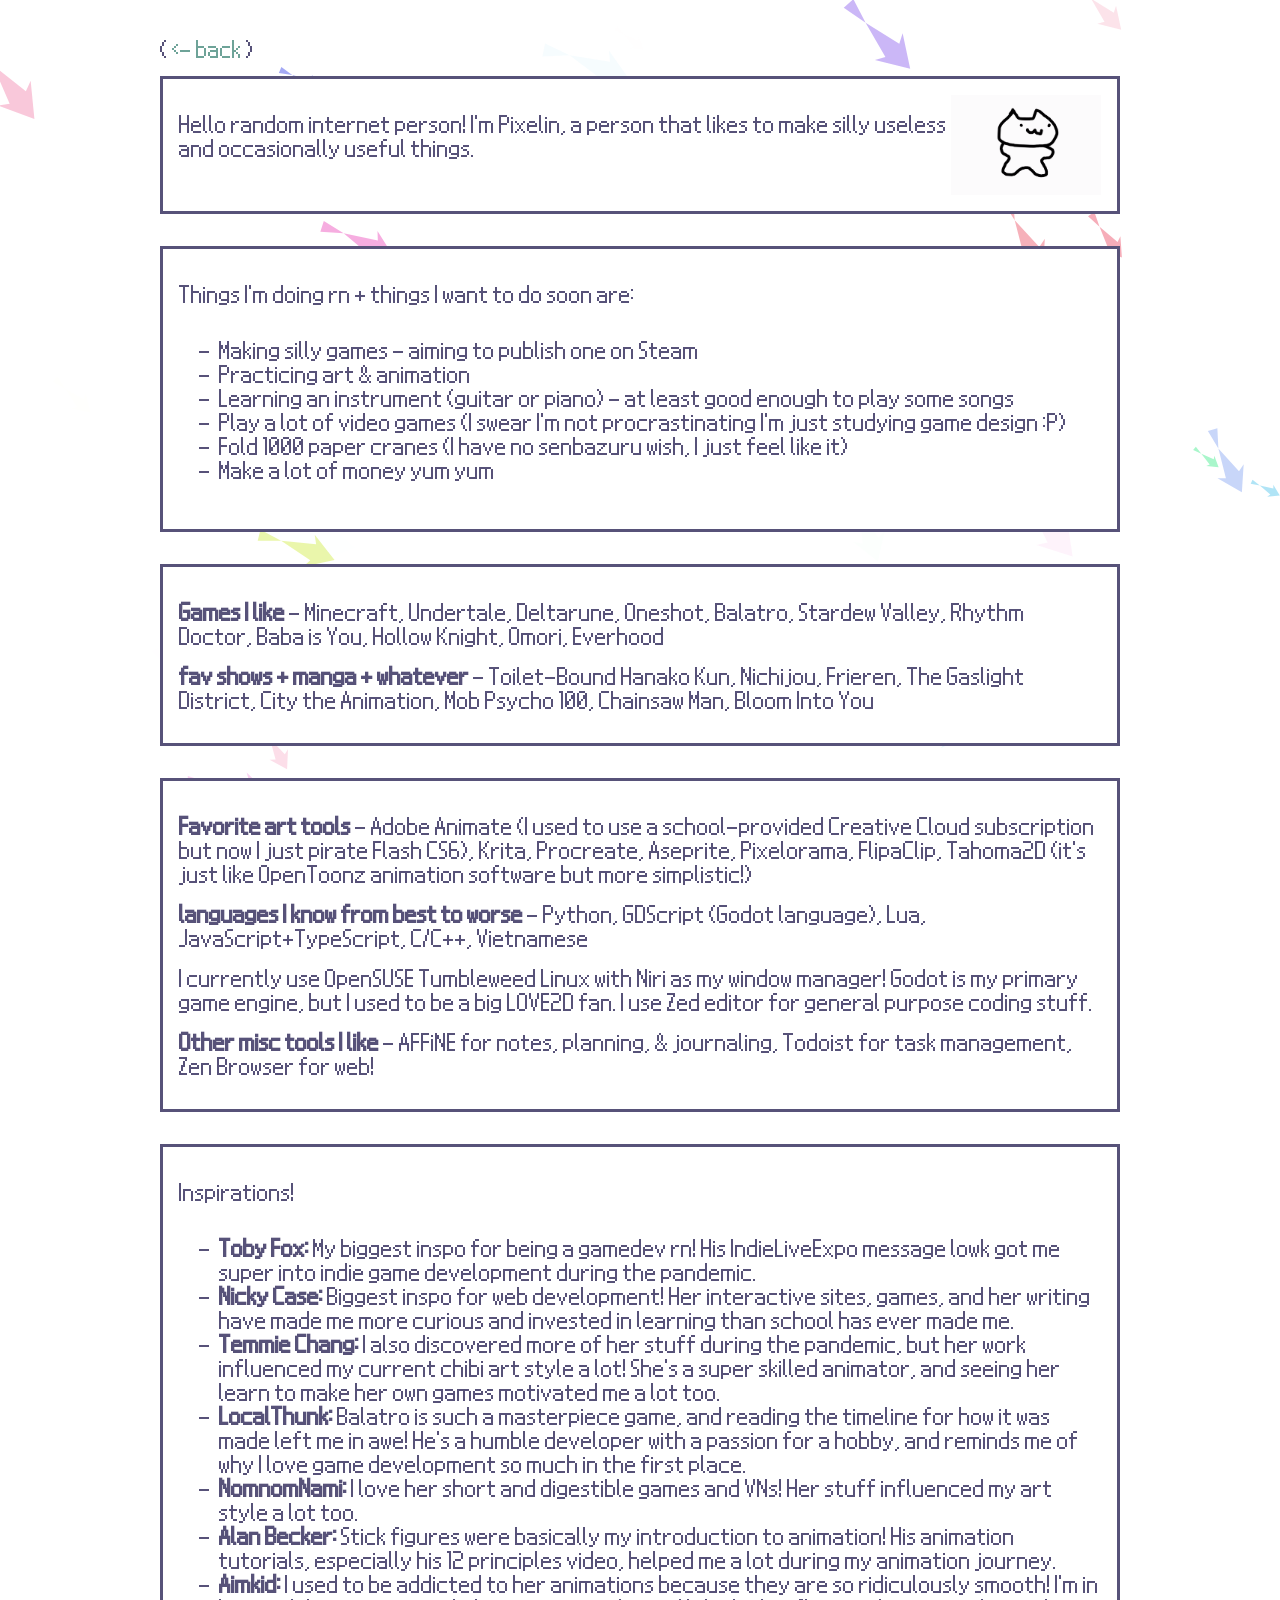
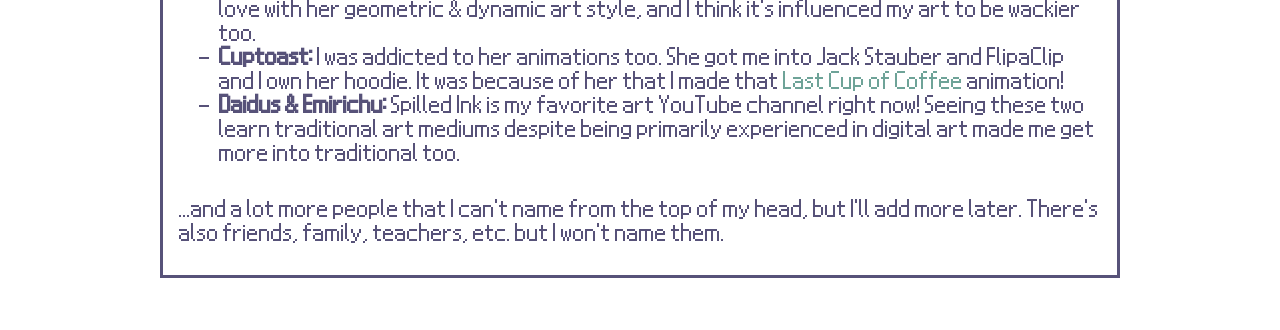
==== about/index.html @ 74335c8c "about me page!!" ====
<!doctype html>
<html lang="en-US">
  <head>
    <title>@pxlinspace - about</title>

    <meta itemprop="name" content="@pxlinspace" />
    <meta itemprop="description" content="Hi, I'm pixelin!" />

    <link
      rel="apple-touch-icon"
      sizes="180x180"
      href="/images/favicon/apple-touch-icon.png"
    />
    <link
      rel="icon"
      type="image/png"
      sizes="32x32"
      href="/images/favicon/favicon-32x32.png"
    />
    <link
      rel="icon"
      type="image/png"
      sizes="16x16"
      href="/images/favicon/favicon-16x16.png"
    />
    <link rel="manifest" href="/site.webmanifest" />

    <meta charset="UTF-8" />
    <meta name="viewport" content="width=device-width, initial-scale=1.0" />
    <link rel="stylesheet" href="/style.css" />

    <script type="module" src="/js/background-canvas.js"></script>
  </head>

  <body>
    <canvas id="background-canvas"></canvas>

    <p>(<a href="/"> <- back </a>)</p>
    <div class="textbox" style="display: flex">
      <p>
        Hello random internet person! I'm Pixelin, a person that likes to make
        silly useless and occasionally useful things.
      </p>
      <img
        src="/images/stoopid.gif"
        alt="stoopid dancing idiot cat"
        width="150px"
      />
    </div>
    <div class="textbox">
      <p>Things I'm doing rn + things I want to do soon are:</p>
      <ul>
        <li>Making silly games - aiming to publish one on Steam</li>
        <li>Practicing art & animation</li>
        <li>
          Learning an instrument (guitar or piano) - at least good enough to
          play some songs
        </li>
        <li>
          Play a lot of video games (I swear I'm not procrastinating I'm just
          studying game design :P)
        </li>
        <li>
          Fold 1000 paper cranes (I have no senbazuru wish, I just feel like it)
        </li>
        <li>Make a lot of money yum yum</li>
      </ul>
    </div>
    <div class="textbox">
      <p>
        <b>Games I like</b> - Minecraft, Undertale, Deltarune, Oneshot, Balatro,
        Stardew Valley, Rhythm Doctor, Baba is You, Hollow Knight, Omori,
        Everhood
      </p>
      <p>
        <b>fav shows + manga + whatever</b> - Toilet-Bound Hanako Kun, Nichijou,
        Frieren, The Gaslight District, City the Animation, Mob Psycho 100,
        Chainsaw Man, Bloom Into You
      </p>
    </div>
    <div class="textbox">
      <p>
        <b>Favorite art tools</b> - Adobe Animate (I used to use a
        school-provided Creative Cloud subscription but now I just pirate Flash
        CS6), Krita, Procreate, Aseprite, Pixelorama, FlipaClip, Tahoma2D (it's
        just like OpenToonz animation software but more simplistic!)
      </p>
      <p>
        <b>languages I know from best to worse</b> - Python, GDScript (Godot
        language), Lua, JavaScript+TypeScript, C/C++, Vietnamese
      </p>
      <p>
        I currently use OpenSUSE Tumbleweed Linux with Niri as my window
        manager! Godot is my primary game engine, but I used to be a big LOVE2D
        fan. I use Zed editor for general purpose coding stuff.
      </p>
      <p>
        <b>Other misc tools I like</b> - AFFiNE for notes, planning, &
        journaling, Todoist for task management, Zen Browser for web!
      </p>
    </div>
    <div class="textbox">
      <p>Inspirations!</p>
      <ul>
        <li>
          <b>Toby Fox:</b> My biggest inspo for being a gamedev rn! His
          IndieLiveExpo message lowk got me super into indie game development
          during the pandemic.
        </li>
        <li>
          <b>Nicky Case:</b> Biggest inspo for web development! Her interactive
          sites, games, and her writing have made me more curious and invested
          in learning than school has ever made me.
        </li>
        <li>
          <b>Temmie Chang:</b> I also discovered more of her stuff during the
          pandemic, but her work influenced my current chibi art style a lot!
          She's a super skilled animator, and seeing her learn to make her own
          games motivated me a lot too.
        </li>
        <li>
          <b>LocalThunk:</b> Balatro is such a masterpiece game, and reading the
          timeline for how it was made left me in awe! He's a humble developer
          with a passion for a hobby, and reminds me of why I love game
          development so much in the first place.
        </li>
        <li>
          <b>NomnomNami:</b> I love her short and digestible games and VNs! Her
          stuff influenced my art style a lot too.
        </li>
        <li>
          <b>Alan Becker:</b> Stick figures were basically my introduction to
          animation! His animation tutorials, especially his 12 principles
          video, helped me a lot during my animation journey.
        </li>
        <li>
          <b>Aimkid:</b> I used to be addicted to her animations because they
          are so ridiculously smooth! I'm in love with her geometric & dynamic
          art style, and I think it's influenced my art to be wackier too.
        </li>
        <li>
          <b>Cuptoast:</b> I was addicted to her animations too. She got me into
          Jack Stauber and FlipaClip and I own her hoodie. It was because of her
          that I made that
          <a href="https://www.youtube.com/watch?v=8QJtCQ-9xHU"
            >Last Cup of Coffee</a
          >
          animation!
        </li>
        <li>
          <b>Daidus & Emirichu:</b> Spilled Ink is my favorite art YouTube
          channel right now! Seeing these two learn traditional art mediums
          despite being primarily experienced in digital art made me get more
          into traditional too.
        </li>
      </ul>
      <p>
        ...and a lot more people that I can't name from the top of my head, but
        I'll add more later. There's also friends, family, teachers, etc. but I
        won't name them.
      </p>
    </div>
  </body>
</html>
---- style.css ----
@import url("https://fonts.googleapis.com/css2?family=Madimi+One&family=Nunito:ital,wght@0,200..1000;1,200..1000&display=swap");

:root {
  --background-color: #ffffff;
  --foreground-color: #575279;
  --miku-color: #6ea398;
  --piss-color: #dcb34c;
}

@font-face {
  font-family: basiic;
  src: url(fonts/basiic.ttf);
}

@font-face {
  font-family: rainyhearts;
  src: url(fonts/rainyhearts.ttf);
}

@font-face {
  font-family: ds-bios;
  src: url(fonts/ds-bios.ttf);
}

body {
  background: var(--background-color);
  color: var(--foreground-color);
  font-family: ds-bios, sans-serif;
  font-size: 2rem;
  max-width: 60rem;
  margin: 1rem auto;
  padding: 0.25rem;
}

p {
  margin: 1rem 0;
}

a {
  color: var(--miku-color);
  text-decoration: none;
}
a:hover {
  color: var(--piss-color);
}

ul {
  list-style-type: "-  ";
}

.flex-grow {
  flex-grow: 1;
}

.window {
  background: white;
  border: 3px solid var(--foreground-color);
  margin: 12px;
  padding: 3px;
  display: flex;
  flex-direction: column;
}

.window-bar {
  background: var(--foreground-color);
  color: var(--background-color);
  font-size: 2rem;
  font-weight: normal;
  margin: 0 0 3px 0;
  padding: 0 0.5rem 0.2rem 0.5rem;
}

.window-content {
  flex-grow: 1;
  border: 3px solid var(--foreground-color);
  padding: 0.5rem;
}

.link-list {
  display: flex;
  flex-direction: column;
}

.textbox {
  background: white;
  border: 3px solid var(--foreground-color);
  padding: 1rem;
  margin-bottom: 2rem;
}

#background-canvas {
  position: fixed;
  top: 0;
  left: 0;
  width: 100%;
  height: 100%;
  z-index: -1;
}

#idiot-canvas {
  position: absolute;
  top: 0;
  left: 0;
  width: 100%;
  height: 100%;
  image-rendering: pixelated;
  image-rendering: crisp-edges;
  z-index: 0;
}

/*@media (prefers-color-scheme: dark) {
  :root {
    --foreground-color: #e0def4;
    --background-color: #191724;
  }
  .colored-font {
    filter: brightness(130%) saturate(70%);
  }
}*/
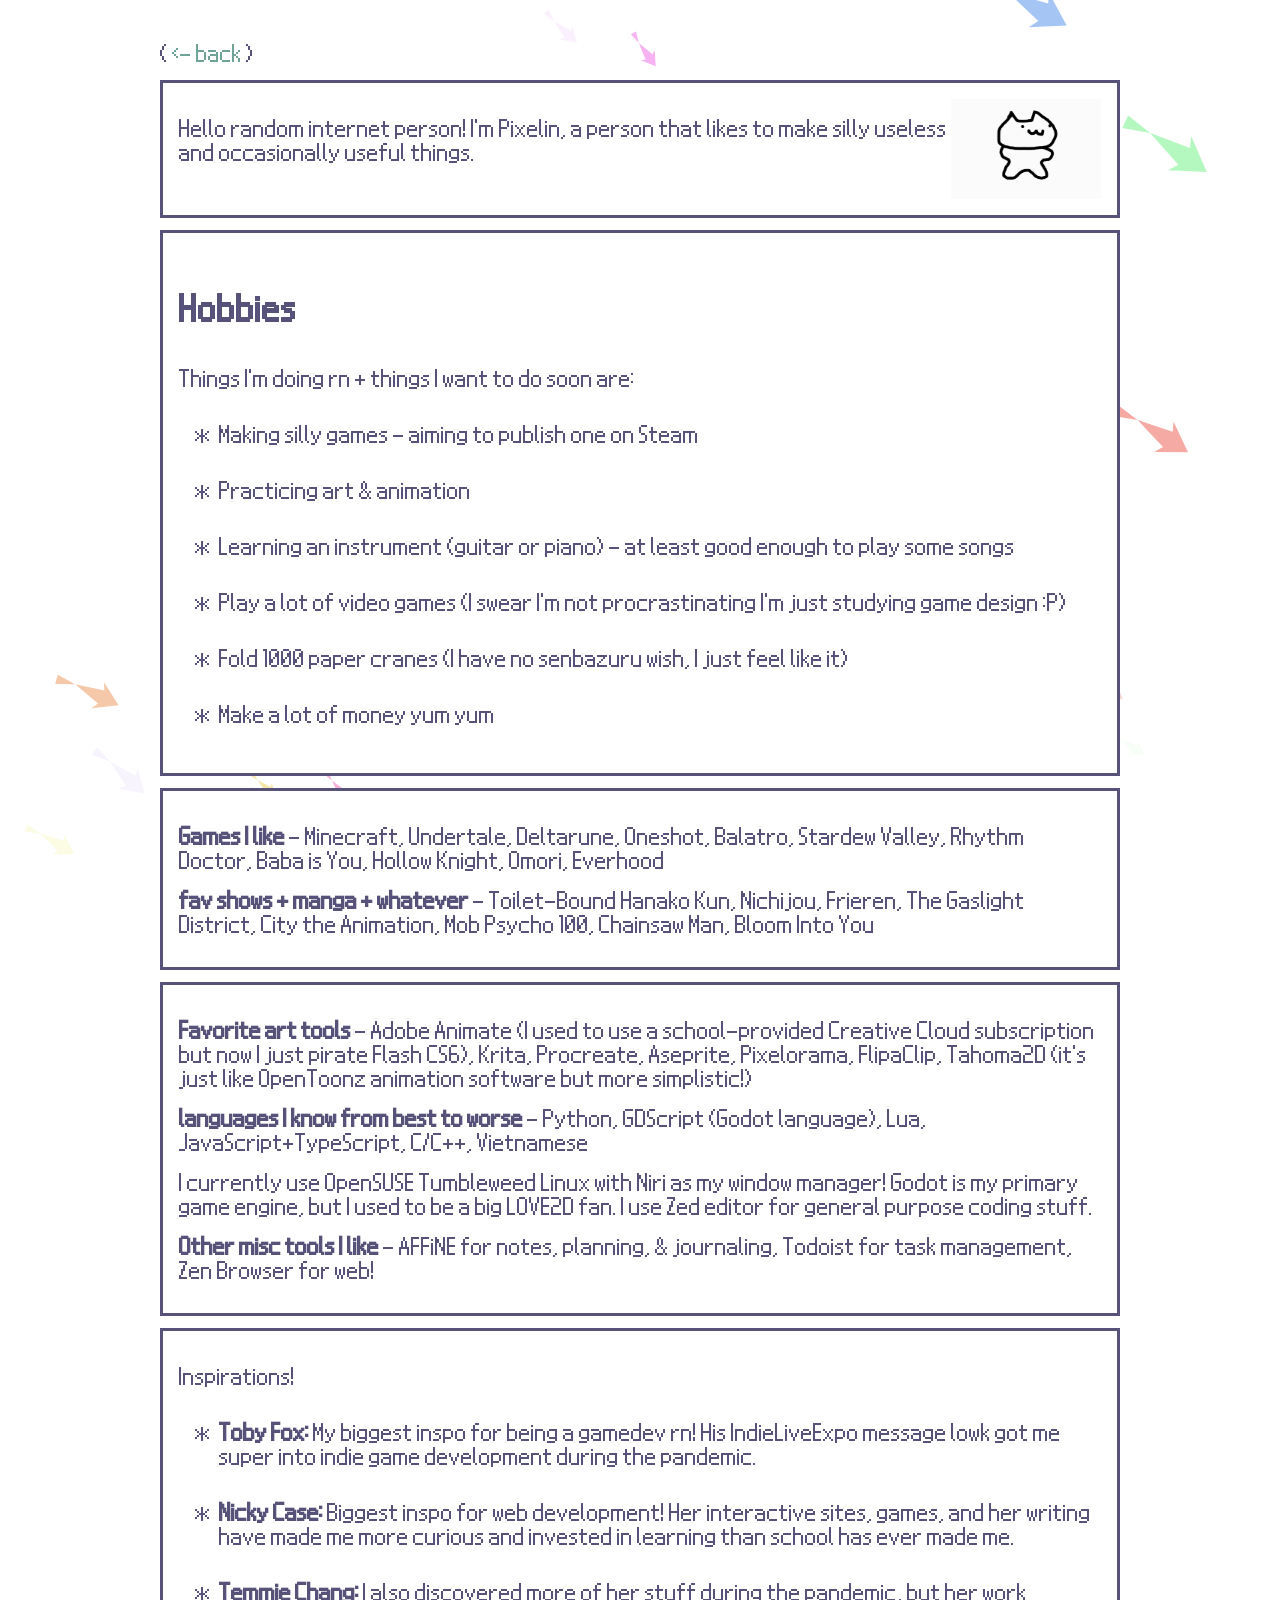
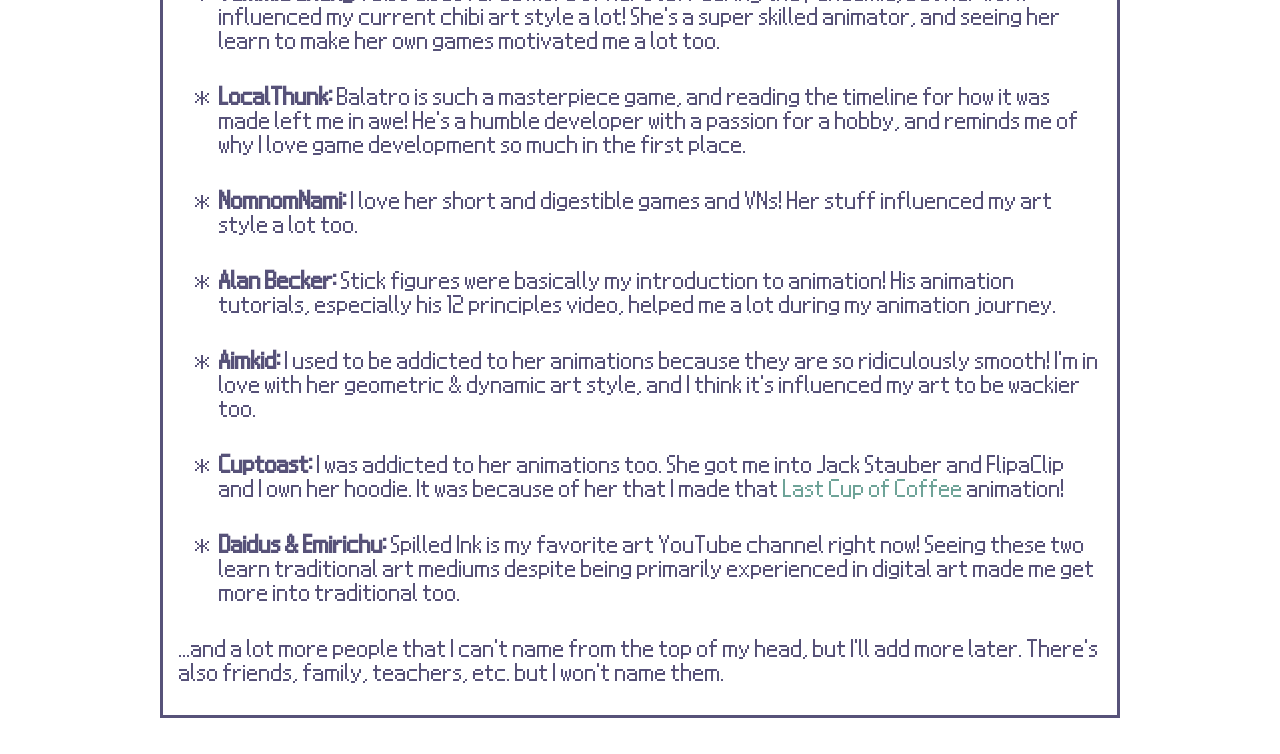
==== commit fad4cccb: "new icons + working on making site more readable w headers" ====
--- a/about/index.html
+++ b/about/index.html
@@ -48,6 +48,7 @@
       />
     </div>
     <div class="textbox">
+      <h2>Hobbies</h2>
       <p>Things I'm doing rn + things I want to do soon are:</p>
       <ul>
         <li>Making silly games - aiming to publish one on Steam</li>
--- a/style.css
+++ b/style.css
@@ -22,30 +22,61 @@
   src: url(fonts/ds-bios.ttf);
 }
 
+html {
+  font-size: 32px;
+}
+
 body {
   background: var(--background-color);
   color: var(--foreground-color);
   font-family: ds-bios, sans-serif;
-  font-size: 2rem;
-  max-width: 60rem;
-  margin: 1rem auto;
+  font-size: 1rem;
+  max-width: 30rem;
+  margin: 0.5rem auto;
   padding: 0.25rem;
 }
 
 p {
-  margin: 1rem 0;
+  margin: 0.5rem 0;
 }
 
 a {
   color: var(--miku-color);
   text-decoration: none;
+
+  .link-icon {
+    filter: invert(61%) sepia(37%) saturate(279%) hue-rotate(117deg)
+      brightness(91%) contrast(89%);
+    width: 16px;
+    height: 16px;
+    vertical-align: middle;
+    image-rendering: pixelated;
+  }
 }
 a:hover {
   color: var(--piss-color);
+  .link-icon {
+    filter: invert(76%) sepia(50%) saturate(531%) hue-rotate(354deg)
+      brightness(90%) contrast(90%);
+  }
 }
 
 ul {
-  list-style-type: "-  ";
+  list-style-type: "*  ";
+}
+
+li {
+  margin: 1rem 0;
+}
+
+.responsive-row-to-column {
+  display: flex;
+  flex-direction: row;
+}
+
+.responsive-column-to-row {
+  display: flex;
+  flex-direction: column;
 }
 
 .flex-grow {
@@ -64,37 +95,43 @@
 .window-bar {
   background: var(--foreground-color);
   color: var(--background-color);
-  font-size: 2rem;
+  font-size: 1rem;
   font-weight: normal;
   margin: 0 0 3px 0;
-  padding: 0 0.5rem 0.2rem 0.5rem;
+  padding: 0 0.25rem 0.1rem 0.25rem;
 }
 
 .window-content {
   flex-grow: 1;
   border: 3px solid var(--foreground-color);
-  padding: 0.5rem;
+  padding: 0.25rem;
 }
 
 .link-list {
   display: flex;
   flex-direction: column;
+  min-width: 4rem;
 }
 
 .textbox {
   background: white;
   border: 3px solid var(--foreground-color);
-  padding: 1rem;
-  margin-bottom: 2rem;
+  padding: 0.5rem;
+  margin-bottom: 12px;
 }
 
-#background-canvas {
-  position: fixed;
-  top: 0;
-  left: 0;
+.project-thumbnail {
   width: 100%;
-  height: 100%;
-  z-index: -1;
+  height: auto;
+  border: 1px solid var(--foreground-color);
+}
+
+.me-icon {
+  image-rendering: pixelated;
+  background-image: url(/images/me.gif);
+  background-size: cover;
+  width: 240px;
+  height: 240px;
 }
 
 #idiot-canvas {
@@ -108,6 +145,27 @@
   z-index: 0;
 }
 
+#background-canvas {
+  position: fixed;
+  top: 0;
+  left: 0;
+  width: 100%;
+  height: 100%;
+  z-index: -1;
+}
+
+#project-list {
+  display: grid;
+  grid-template-columns: repeat(auto-fill, minmax(300px, 1fr));
+  gap: 1rem;
+  a {
+    color: var(--foreground-color);
+  }
+  a:hover {
+    color: var(--piss-color);
+  }
+}
+
 /*@media (prefers-color-scheme: dark) {
   :root {
     --foreground-color: #e0def4;
@@ -117,3 +175,18 @@
     filter: brightness(130%) saturate(70%);
   }
 }*/
+
+@media (max-width: 700px) {
+  html {
+    font-size: 28px;
+  }
+  .responsive-row-to-column {
+    flex-direction: column;
+  }
+  .responsive-column-to-row {
+    flex-direction: row;
+  }
+  .hide-on-shrink {
+    display: none;
+  }
+}
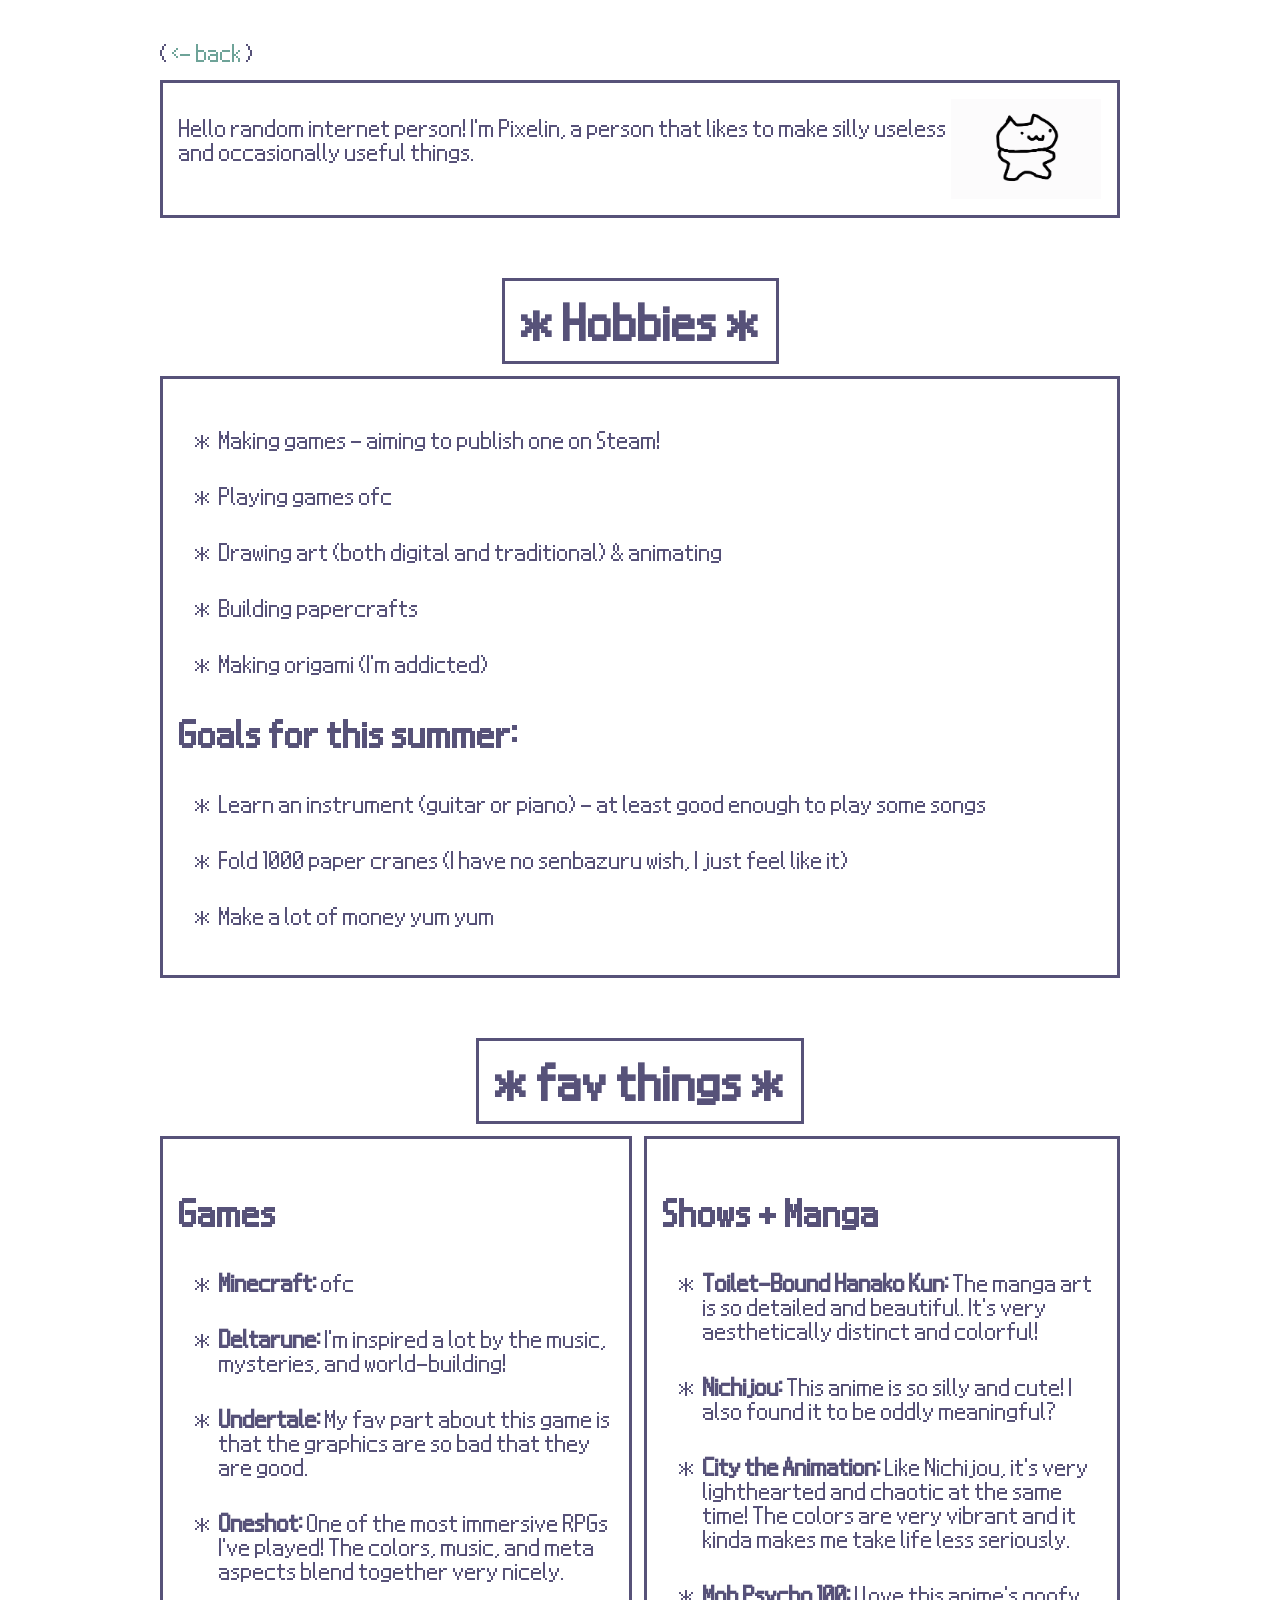
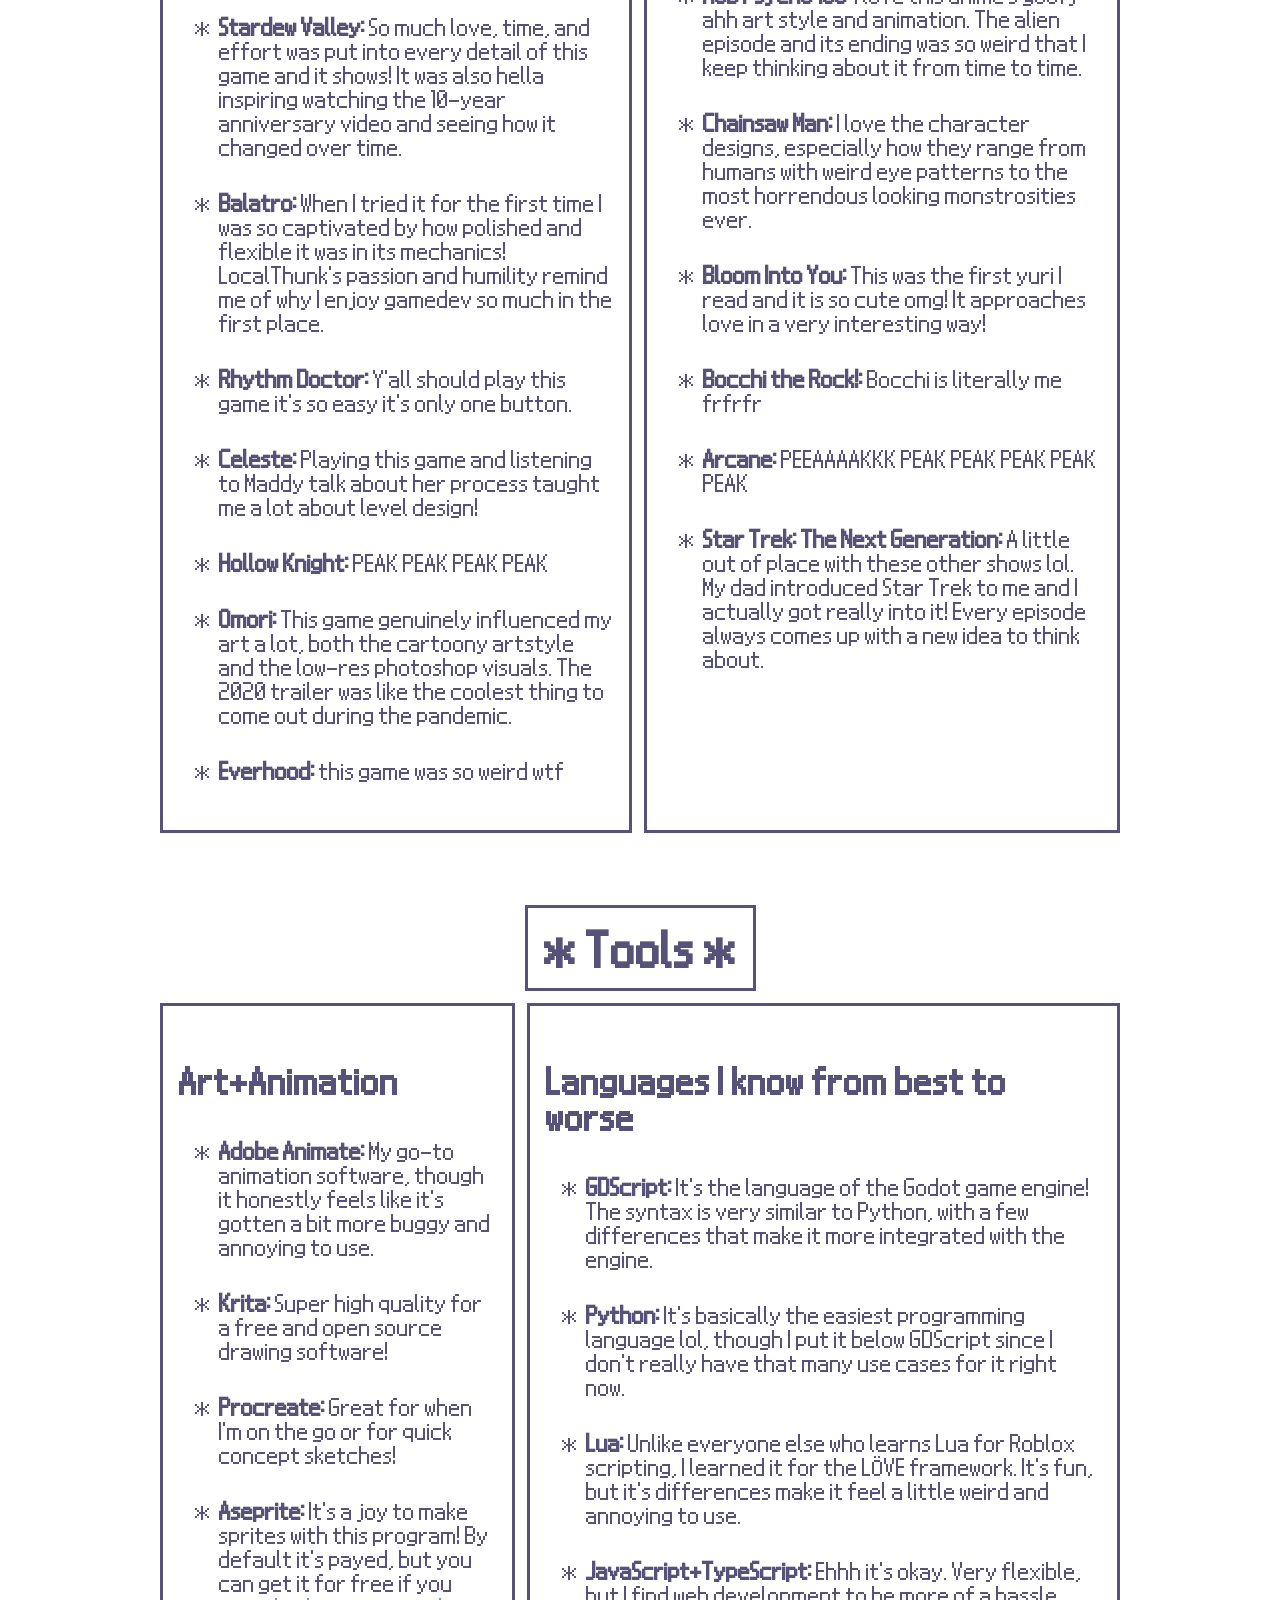
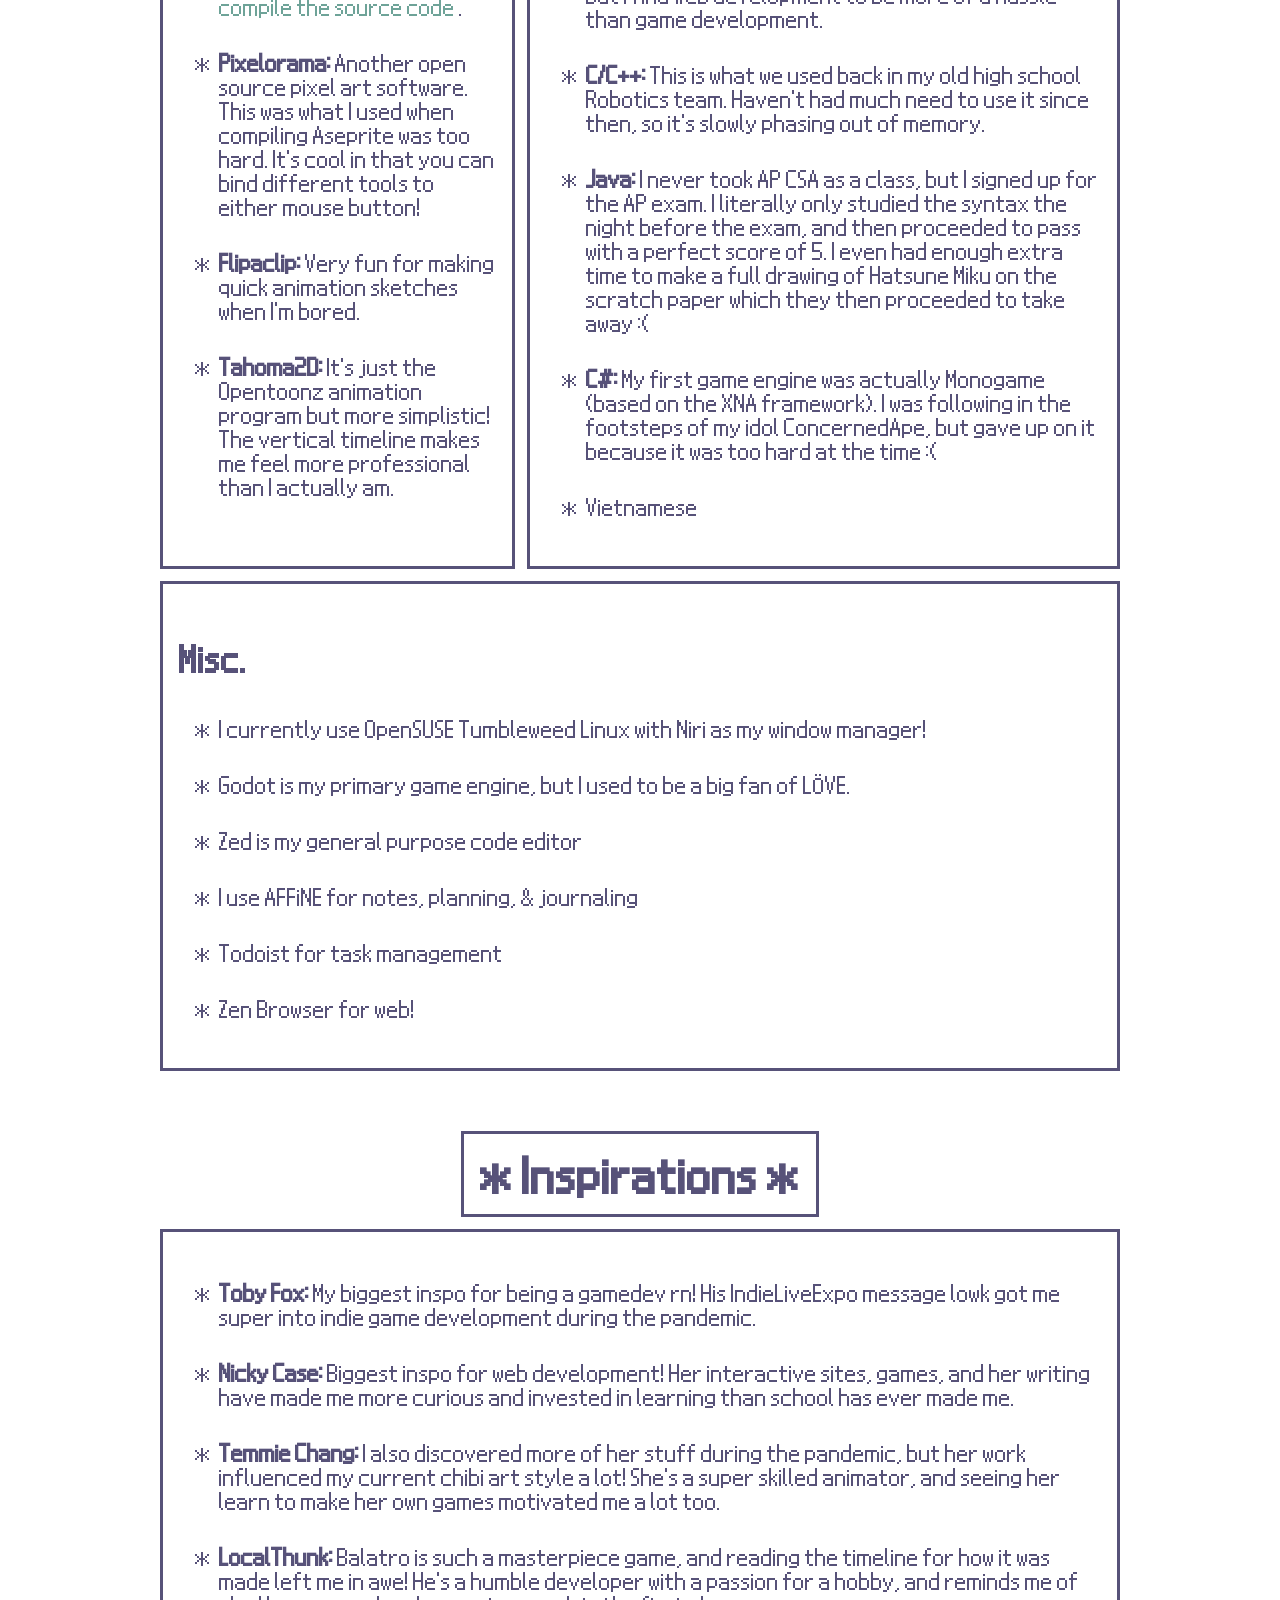
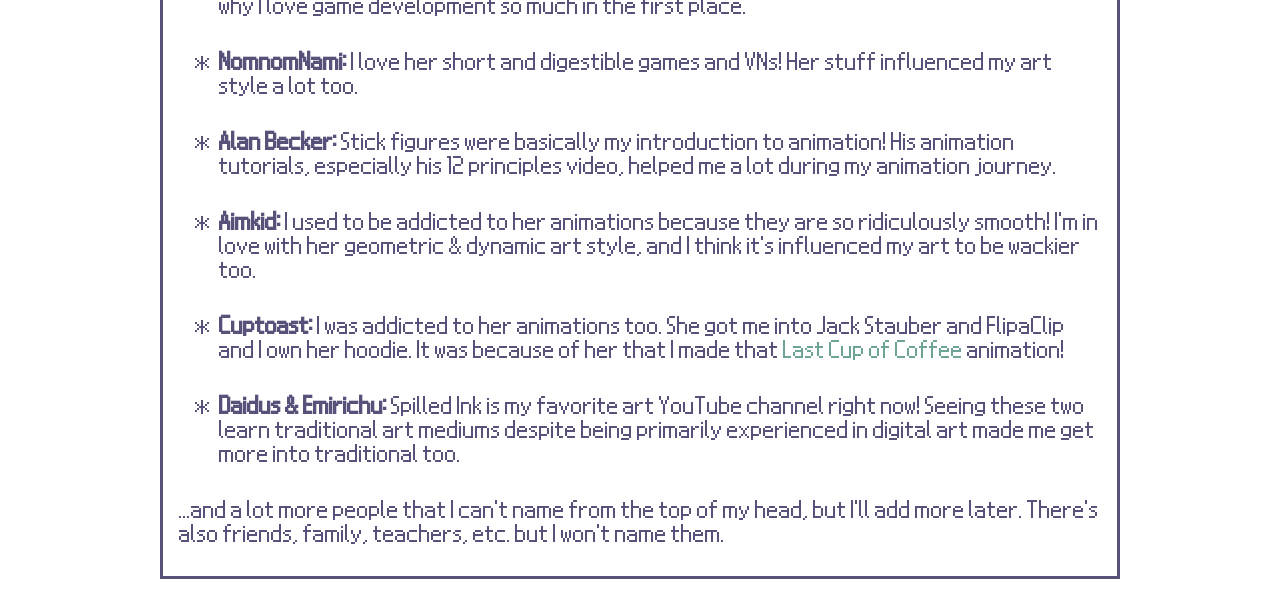
==== commit c296a110: "updated the about me page!!" ====
--- a/about/index.html
+++ b/about/index.html
@@ -28,13 +28,9 @@
     <meta charset="UTF-8" />
     <meta name="viewport" content="width=device-width, initial-scale=1.0" />
     <link rel="stylesheet" href="/style.css" />
-
-    <script type="module" src="/js/background-canvas.js"></script>
   </head>
 
   <body>
-    <canvas id="background-canvas"></canvas>
-
     <p>(<a href="/"> <- back </a>)</p>
     <div class="textbox" style="display: flex">
       <p>
@@ -47,19 +43,21 @@
         width="150px"
       />
     </div>
+    <h1 class="about-header">* Hobbies *</h1>
     <div class="textbox">
-      <h2>Hobbies</h2>
-      <p>Things I'm doing rn + things I want to do soon are:</p>
       <ul>
-        <li>Making silly games - aiming to publish one on Steam</li>
-        <li>Practicing art & animation</li>
-        <li>
-          Learning an instrument (guitar or piano) - at least good enough to
-          play some songs
-        </li>
-        <li>
-          Play a lot of video games (I swear I'm not procrastinating I'm just
-          studying game design :P)
+        <li>Making games - aiming to publish one on Steam!</li>
+        <li>Playing games ofc</li>
+        <li>Drawing art (both digital and traditional) & animating</li>
+        <li>Building papercrafts</li>
+        <li>Making origami (I'm addicted)</li>
+      </ul>
+
+      <h2>Goals for this summer:</h2>
+      <ul>
+        <li>
+          Learn an instrument (guitar or piano) - at least good enough to play
+          some songs
         </li>
         <li>
           Fold 1000 paper cranes (I have no senbazuru wish, I just feel like it)
@@ -67,41 +65,198 @@
         <li>Make a lot of money yum yum</li>
       </ul>
     </div>
+    <h1 class="about-header">* fav things *</h1>
+    <div class="textbox-flex-container">
+      <div class="textbox">
+        <h2>Games</h2>
+        <ul>
+          <li><b>Minecraft:</b> ofc</li>
+          <li>
+            <b>Deltarune:</b> I'm inspired a lot by the music, mysteries, and
+            world-building!
+          </li>
+          <li>
+            <b>Undertale:</b> My fav part about this game is that the graphics
+            are so bad that they are good.
+          </li>
+          <li>
+            <b>Oneshot:</b> One of the most immersive RPGs I've played! The
+            colors, music, and meta aspects blend together very nicely.
+          </li>
+
+          <li>
+            <b>Stardew Valley:</b> So much love, time, and effort was put into
+            every detail of this game and it shows! It was also hella inspiring
+            watching the 10-year anniversary video and seeing how it changed
+            over time.
+          </li>
+          <li>
+            <b>Balatro:</b> When I tried it for the first time I was so
+            captivated by how polished and flexible it was in its mechanics!
+            LocalThunk's passion and humility remind me of why I enjoy gamedev
+            so much in the first place.
+          </li>
+          <li>
+            <b>Rhythm Doctor:</b> Y'all should play this game it's so easy it's
+            only one button.
+          </li>
+          <li>
+            <b>Celeste:</b> Playing this game and listening to Maddy talk about
+            her process taught me a lot about level design!
+          </li>
+          <li><b>Hollow Knight:</b> PEAK PEAK PEAK PEAK</li>
+          <li>
+            <b>Omori:</b> This game genuinely influenced my art a lot, both the
+            cartoony artstyle and the low-res photoshop visuals. The 2020
+            trailer was like the coolest thing to come out during the pandemic.
+          </li>
+          <li><b>Everhood:</b> this game was so weird wtf</li>
+        </ul>
+      </div>
+      <div class="textbox">
+        <h2>Shows + Manga</h2>
+        <ul>
+          <li>
+            <b>Toilet-Bound Hanako Kun:</b> The manga art is so detailed and
+            beautiful. It's very aesthetically distinct and colorful!
+          </li>
+          <li>
+            <b>Nichijou:</b> This anime is so silly and cute! I also found it to
+            be oddly meaningful?
+          </li>
+          <li>
+            <b>City the Animation:</b> Like Nichijou, it's very lighthearted and
+            chaotic at the same time! The colors are very vibrant and it kinda
+            makes me take life less seriously.
+          </li>
+          <li>
+            <b>Mob Psycho 100:</b> I love this anime's goofy ahh art style and
+            animation. The alien episode and its ending was so weird that I keep
+            thinking about it from time to time.
+          </li>
+          <li>
+            <b>Chainsaw Man:</b> I love the character designs, especially how
+            they range from humans with weird eye patterns to the most
+            horrendous looking monstrosities ever.
+          </li>
+          <li>
+            <b>Bloom Into You:</b> This was the first yuri I read and it is so
+            cute omg! It approaches love in a very interesting way!
+          </li>
+          <li><b>Bocchi the Rock!:</b> Bocchi is literally me frfrfr</li>
+          <li><b>Arcane:</b> PEEAAAAKKK PEAK PEAK PEAK PEAK PEAK</li>
+          <li>
+            <b>Star Trek: The Next Generation:</b> A little out of place with
+            these other shows lol. My dad introduced Star Trek to me and I
+            actually got really into it! Every episode always comes up with a
+            new idea to think about.
+          </li>
+        </ul>
+      </div>
+    </div>
+    <h1 class="about-header">* Tools *</h1>
+    <div class="textbox-flex-container">
+      <div class="textbox">
+        <h2>Art+Animation</h2>
+        <ul>
+          <li>
+            <b>Adobe Animate:</b> My go-to animation software, though it
+            honestly feels like it's gotten a bit more buggy and annoying to
+            use.
+          </li>
+          <li>
+            <b>Krita:</b> Super high quality for a free and open source drawing
+            software!
+          </li>
+          <li>
+            <b>Procreate:</b> Great for when I'm on the go or for quick concept
+            sketches!
+          </li>
+          <li>
+            <b>Aseprite:</b> It's a joy to make sprites with this program! By
+            default it's payed, but you can get it for free if you
+            <a href="https://github.com/aseprite/aseprite/blob/main/INSTALL.md">
+              compile the source code </a
+            >.
+          </li>
+          <li>
+            <b>Pixelorama:</b> Another open source pixel art software. This was
+            what I used when compiling Aseprite was too hard. It's cool in that
+            you can bind different tools to either mouse button!
+          </li>
+          <li>
+            <b>Flipaclip:</b> Very fun for making quick animation sketches when
+            I'm bored.
+          </li>
+          <li>
+            <b>Tahoma2D:</b> It's just the Opentoonz animation program but more
+            simplistic! The vertical timeline makes me feel more professional
+            than I actually am.
+          </li>
+        </ul>
+      </div>
+      <div class="textbox">
+        <h2>Languages I know from best to worse</h2>
+        <ul>
+          <li>
+            <b>GDScript:</b> It's the language of the Godot game engine! The
+            syntax is very similar to Python, with a few differences that make
+            it more integrated with the engine.
+          </li>
+          <li>
+            <b>Python:</b> It's basically the easiest programming language lol,
+            though I put it below GDScript since I don't really have that many
+            use cases for it right now.
+          </li>
+          <li>
+            <b>Lua:</b> Unlike everyone else who learns Lua for Roblox
+            scripting, I learned it for the LÖVE framework. It's fun, but it's
+            differences make it feel a little weird and annoying to use.
+          </li>
+          <li>
+            <b>JavaScript+TypeScript:</b> Ehhh it's okay. Very flexible, but I
+            find web development to be more of a hassle than game development.
+          </li>
+          <li>
+            <b>C/C++:</b> This is what we used back in my old high school
+            Robotics team. Haven't had much need to use it since then, so it's
+            slowly phasing out of memory.
+          </li>
+          <li>
+            <b>Java:</b> I never took AP CSA as a class, but I signed up for the
+            AP exam. I literally only studied the syntax the night before the
+            exam, and then proceeded to pass with a perfect score of 5. I even
+            had enough extra time to make a full drawing of Hatsune Miku on the
+            scratch paper which they then proceeded to take away :(
+          </li>
+          <li>
+            <b>C#:</b> My first game engine was actually Monogame (based on the
+            XNA framework). I was following in the footsteps of my idol
+            ConcernedApe, but gave up on it because it was too hard at the time
+            :(
+          </li>
+          <li>Vietnamese</li>
+        </ul>
+      </div>
+    </div>
     <div class="textbox">
-      <p>
-        <b>Games I like</b> - Minecraft, Undertale, Deltarune, Oneshot, Balatro,
-        Stardew Valley, Rhythm Doctor, Baba is You, Hollow Knight, Omori,
-        Everhood
-      </p>
-      <p>
-        <b>fav shows + manga + whatever</b> - Toilet-Bound Hanako Kun, Nichijou,
-        Frieren, The Gaslight District, City the Animation, Mob Psycho 100,
-        Chainsaw Man, Bloom Into You
-      </p>
-    </div>
+      <h2>Misc.</h2>
+      <ul>
+        <li>
+          I currently use OpenSUSE Tumbleweed Linux with Niri as my window
+          manager!
+        </li>
+        <li>
+          Godot is my primary game engine, but I used to be a big fan of LÖVE.
+        </li>
+        <li>Zed is my general purpose code editor</li>
+        <li>I use AFFiNE for notes, planning, & journaling</li>
+        <li>Todoist for task management</li>
+        <li>Zen Browser for web!</li>
+      </ul>
+    </div>
+    <h1 class="about-header">* Inspirations *</h1>
     <div class="textbox">
-      <p>
-        <b>Favorite art tools</b> - Adobe Animate (I used to use a
-        school-provided Creative Cloud subscription but now I just pirate Flash
-        CS6), Krita, Procreate, Aseprite, Pixelorama, FlipaClip, Tahoma2D (it's
-        just like OpenToonz animation software but more simplistic!)
-      </p>
-      <p>
-        <b>languages I know from best to worse</b> - Python, GDScript (Godot
-        language), Lua, JavaScript+TypeScript, C/C++, Vietnamese
-      </p>
-      <p>
-        I currently use OpenSUSE Tumbleweed Linux with Niri as my window
-        manager! Godot is my primary game engine, but I used to be a big LOVE2D
-        fan. I use Zed editor for general purpose coding stuff.
-      </p>
-      <p>
-        <b>Other misc tools I like</b> - AFFiNE for notes, planning, &
-        journaling, Todoist for task management, Zen Browser for web!
-      </p>
-    </div>
-    <div class="textbox">
-      <p>Inspirations!</p>
       <ul>
         <li>
           <b>Toby Fox:</b> My biggest inspo for being a gamedev rn! His
--- a/style.css
+++ b/style.css
@@ -5,6 +5,8 @@
   --foreground-color: #575279;
   --miku-color: #6ea398;
   --piss-color: #dcb34c;
+  --blue-color: #2b6bc5;
+  --purple-color: #864fa6;
 }
 
 @font-face {
@@ -69,6 +71,24 @@
   margin: 1rem 0;
 }
 
+.gradient-text {
+  background: linear-gradient(135deg, #cf39ed, #257beb, #cf39ed);
+  background-size: 400% auto;
+  -webkit-background-clip: text;
+  -webkit-text-fill-color: transparent;
+  background-clip: text;
+  animation: gradient-scroll 10s linear infinite;
+}
+
+@keyframes gradient-scroll {
+  from {
+    background-position: 0% center;
+  }
+  to {
+    background-position: 400% center;
+  }
+}
+
 .responsive-row-to-column {
   display: flex;
   flex-direction: row;
@@ -118,6 +138,13 @@
   border: 3px solid var(--foreground-color);
   padding: 0.5rem;
   margin-bottom: 12px;
+
+  flex-grow: 1;
+}
+
+.textbox-flex-container {
+  display: flex;
+  gap: 12px;
 }
 
 .project-thumbnail {
@@ -132,6 +159,16 @@
   background-size: cover;
   width: 240px;
   height: 240px;
+}
+
+.about-header {
+  background-color: var(--background-color);
+  font-size: 2rem;
+  text-align: center;
+  margin: 60px auto 12px auto;
+  border: 3px solid var(--foreground-color);
+  padding: 0.5rem;
+  width: fit-content;
 }
 
 #idiot-canvas {
@@ -180,7 +217,8 @@
   html {
     font-size: 28px;
   }
-  .responsive-row-to-column {
+  .responsive-row-to-column,
+  .textbox-flex-container {
     flex-direction: column;
   }
   .responsive-column-to-row {
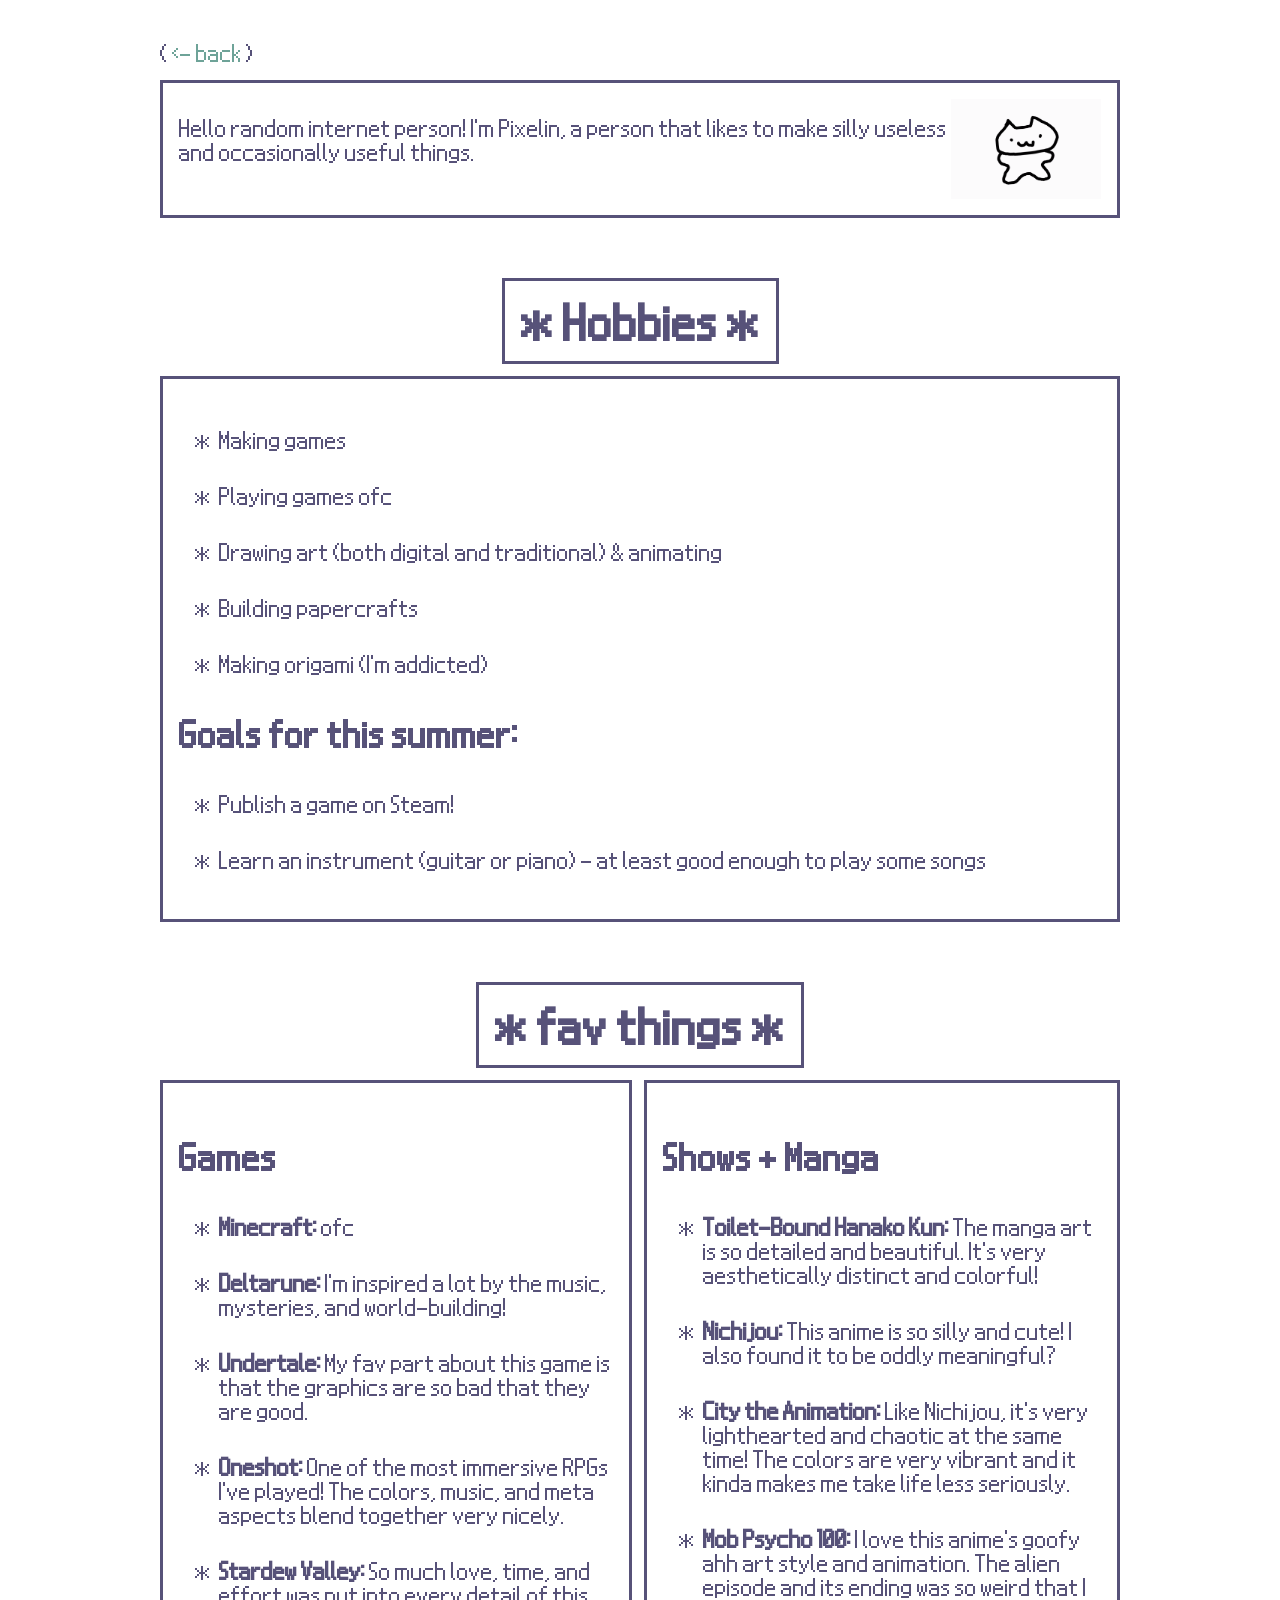
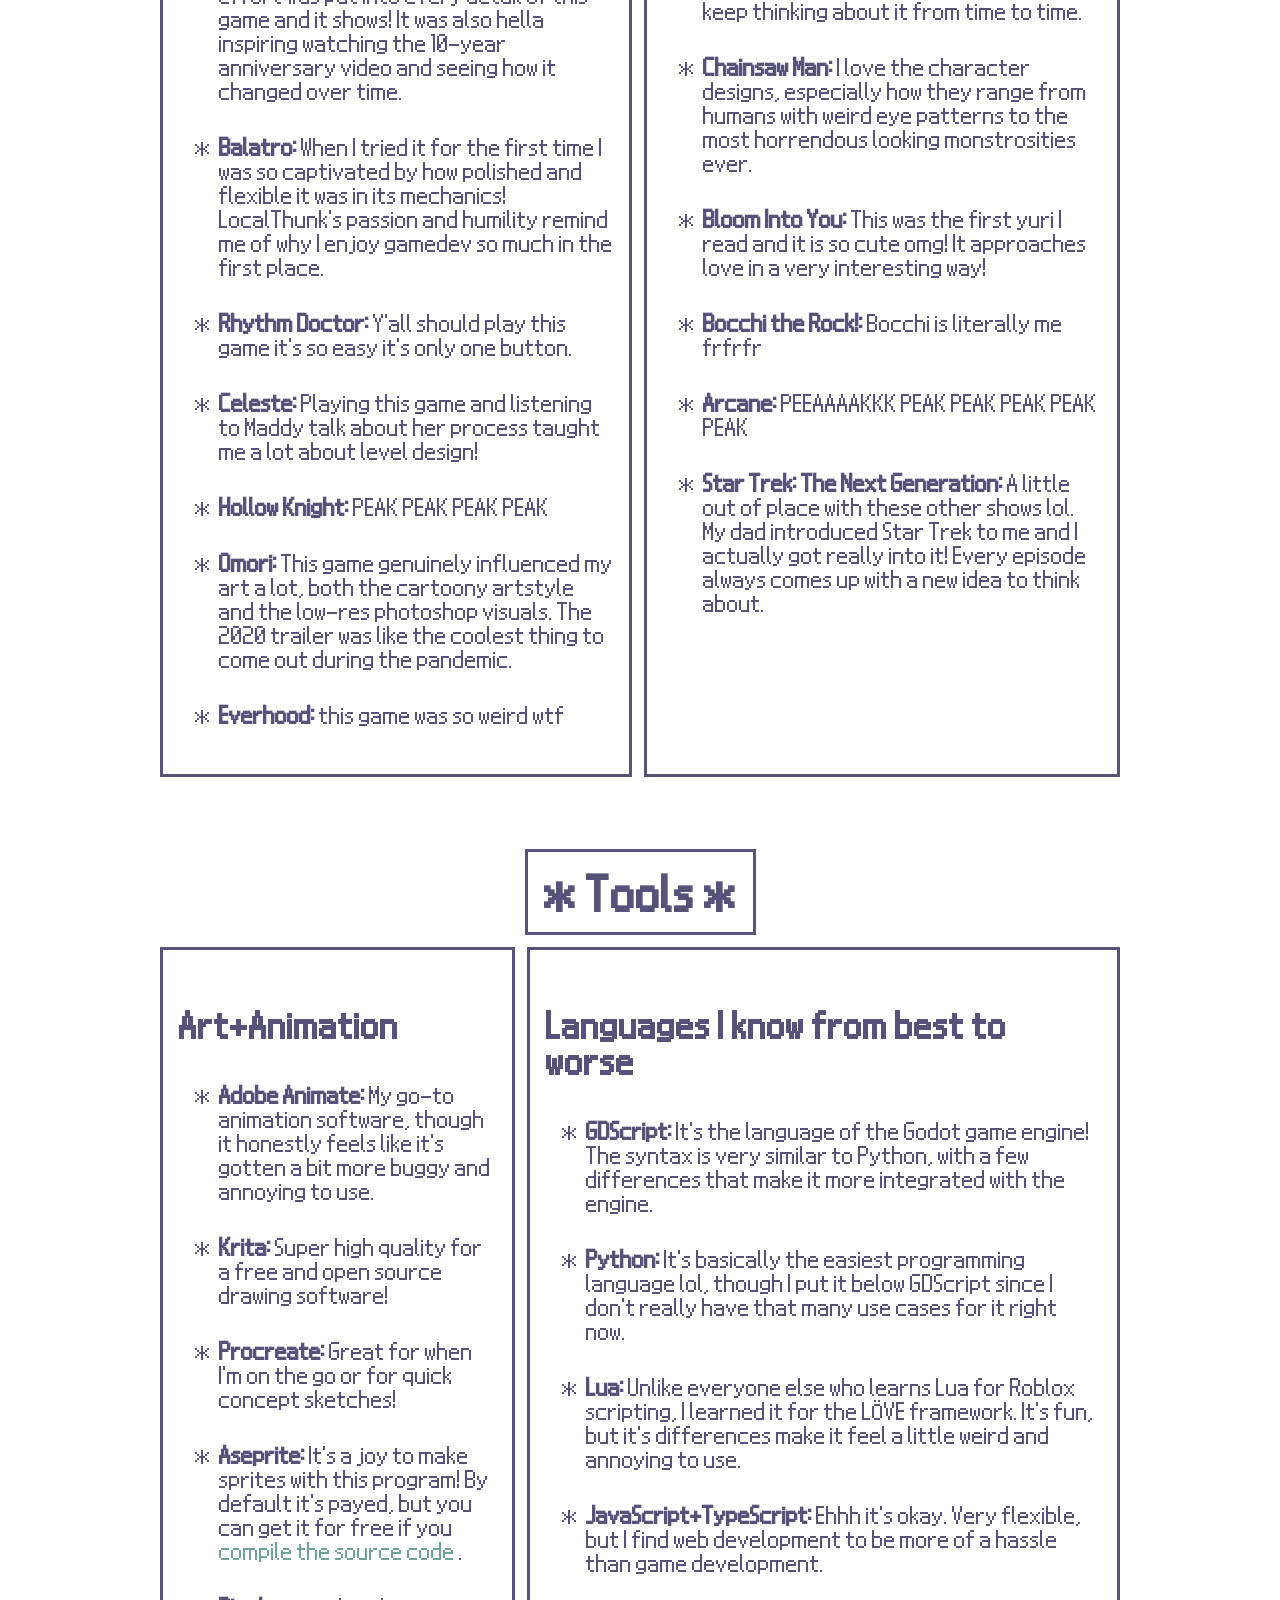
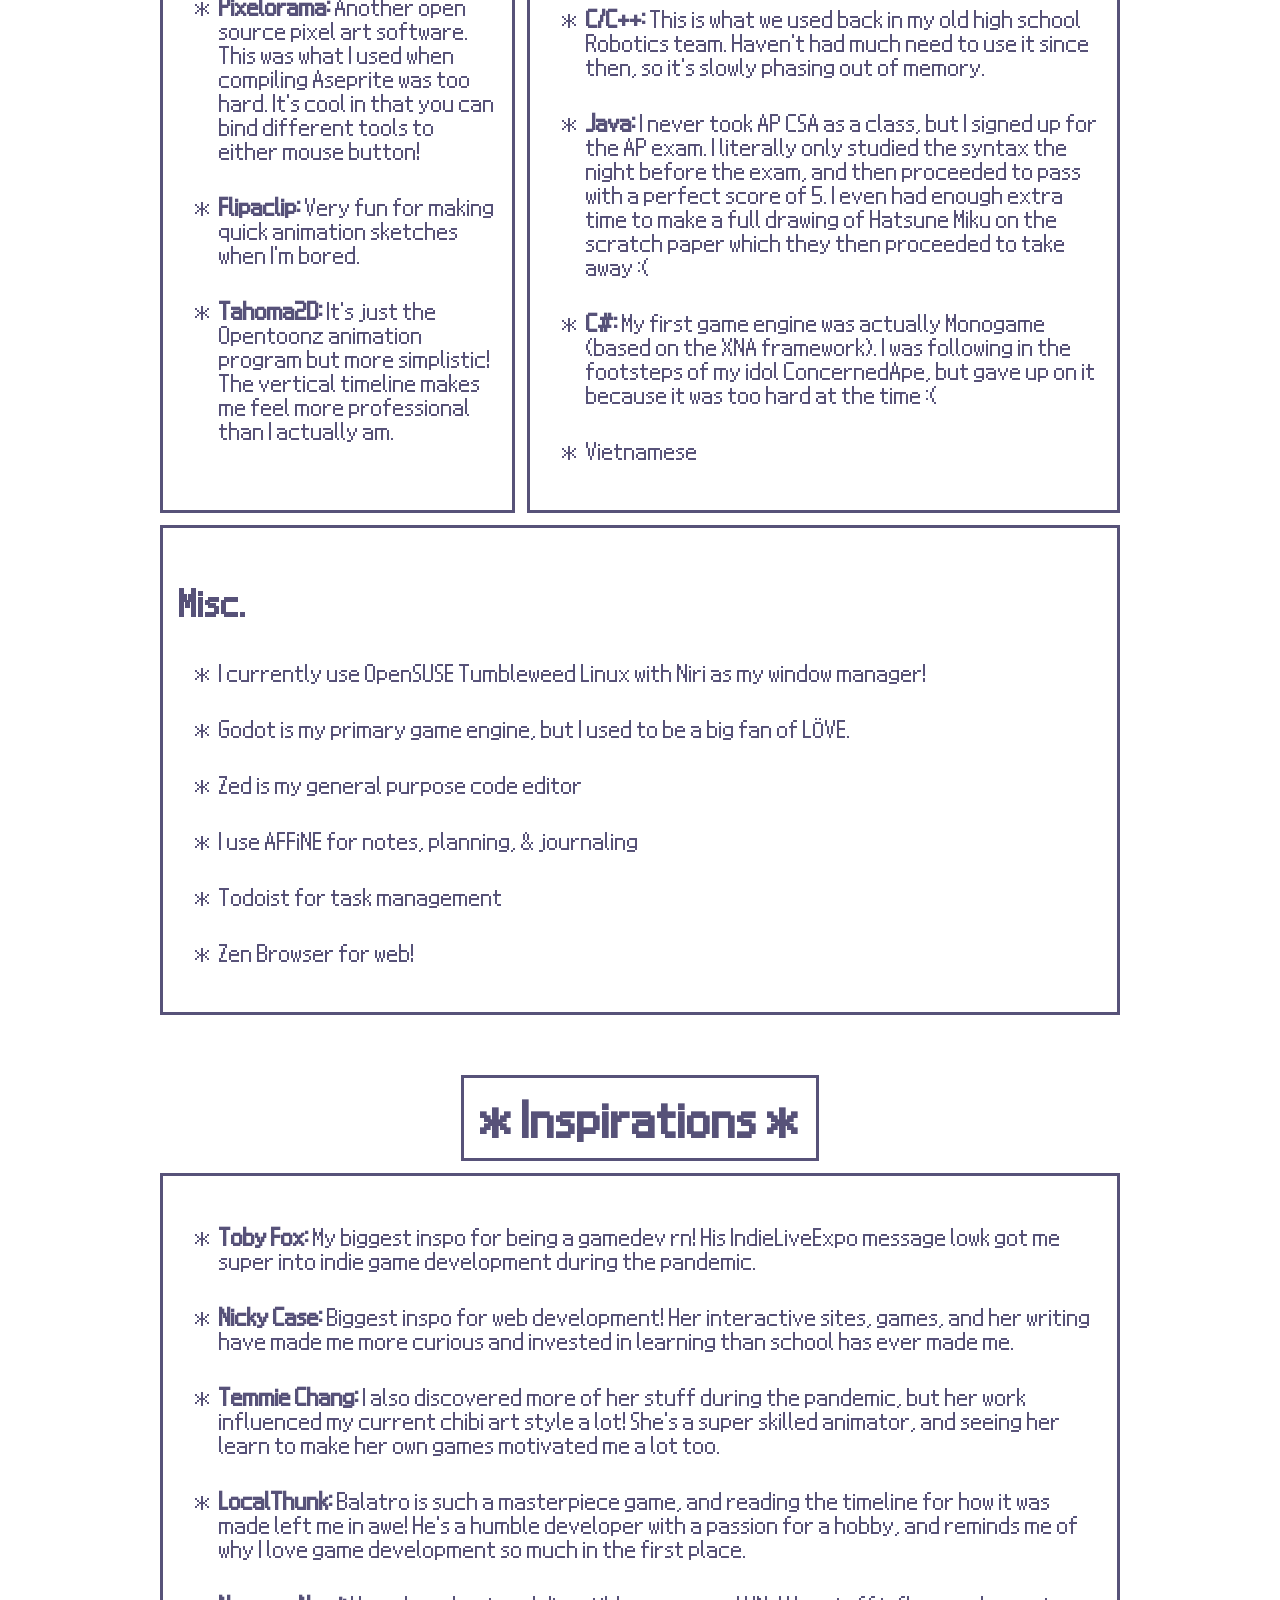
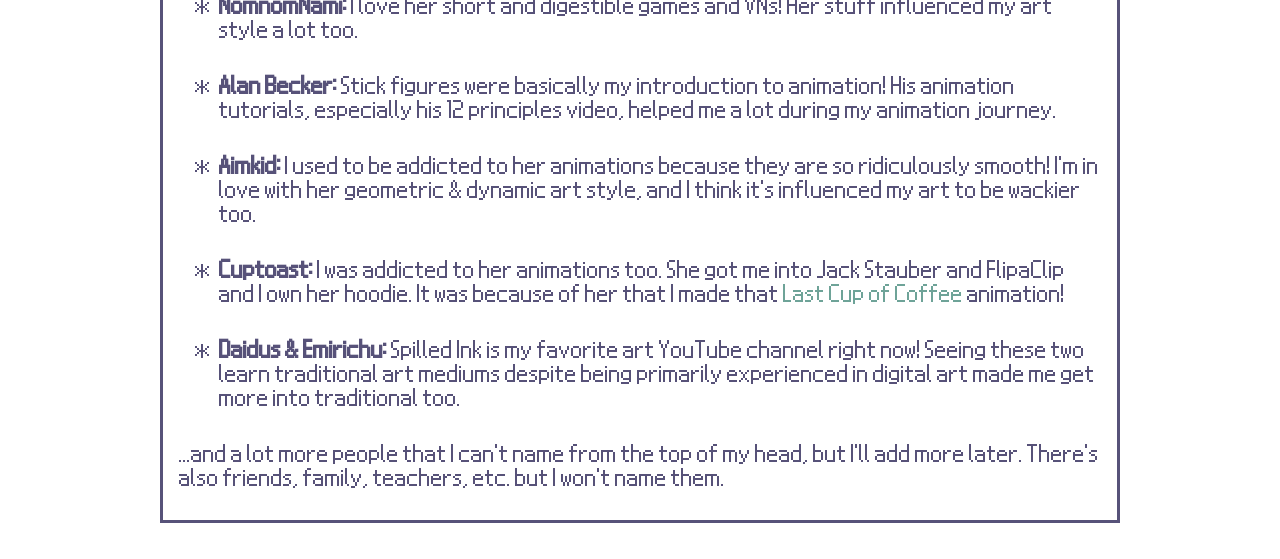
==== commit b5f9981f: "added a tumblr link" ====
--- a/about/index.html
+++ b/about/index.html
@@ -46,7 +46,7 @@
     <h1 class="about-header">* Hobbies *</h1>
     <div class="textbox">
       <ul>
-        <li>Making games - aiming to publish one on Steam!</li>
+        <li>Making games</li>
         <li>Playing games ofc</li>
         <li>Drawing art (both digital and traditional) & animating</li>
         <li>Building papercrafts</li>
@@ -55,14 +55,11 @@
 
       <h2>Goals for this summer:</h2>
       <ul>
+        <li>Publish a game on Steam!</li>
         <li>
           Learn an instrument (guitar or piano) - at least good enough to play
           some songs
         </li>
-        <li>
-          Fold 1000 paper cranes (I have no senbazuru wish, I just feel like it)
-        </li>
-        <li>Make a lot of money yum yum</li>
       </ul>
     </div>
     <h1 class="about-header">* fav things *</h1>
--- a/style.css
+++ b/style.css
@@ -1,5 +1,3 @@
-@import url("https://fonts.googleapis.com/css2?family=Madimi+One&family=Nunito:ital,wght@0,200..1000;1,200..1000&display=swap");
-
 :root {
   --background-color: #ffffff;
   --foreground-color: #575279;
@@ -60,6 +58,15 @@
   .link-icon {
     filter: invert(76%) sepia(50%) saturate(531%) hue-rotate(354deg)
       brightness(90%) contrast(90%);
+  }
+}
+
+.inactive-link,
+.inactive-link:hover {
+  color: var(--foreground-color);
+  .link-icon {
+    filter: invert(31%) sepia(11%) saturate(1665%) hue-rotate(208deg)
+      brightness(96%) contrast(83%);
   }
 }
 
